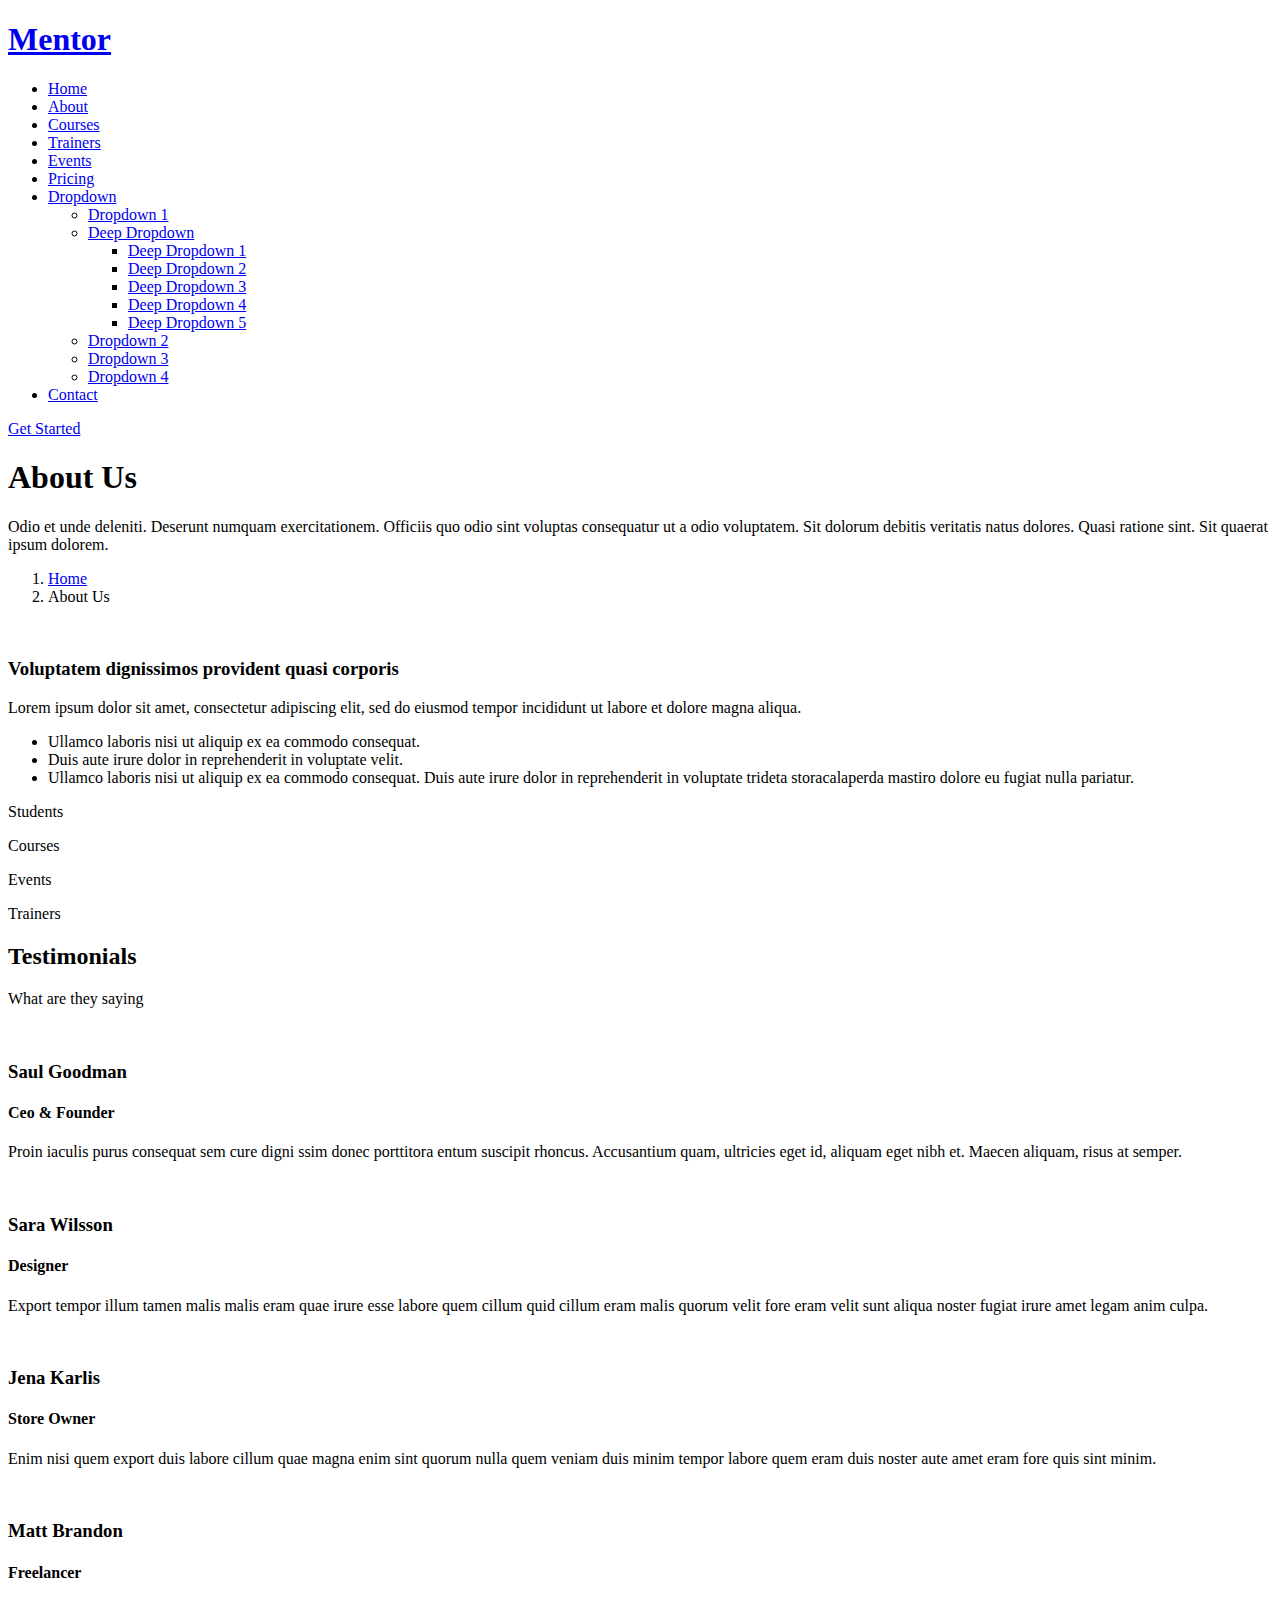
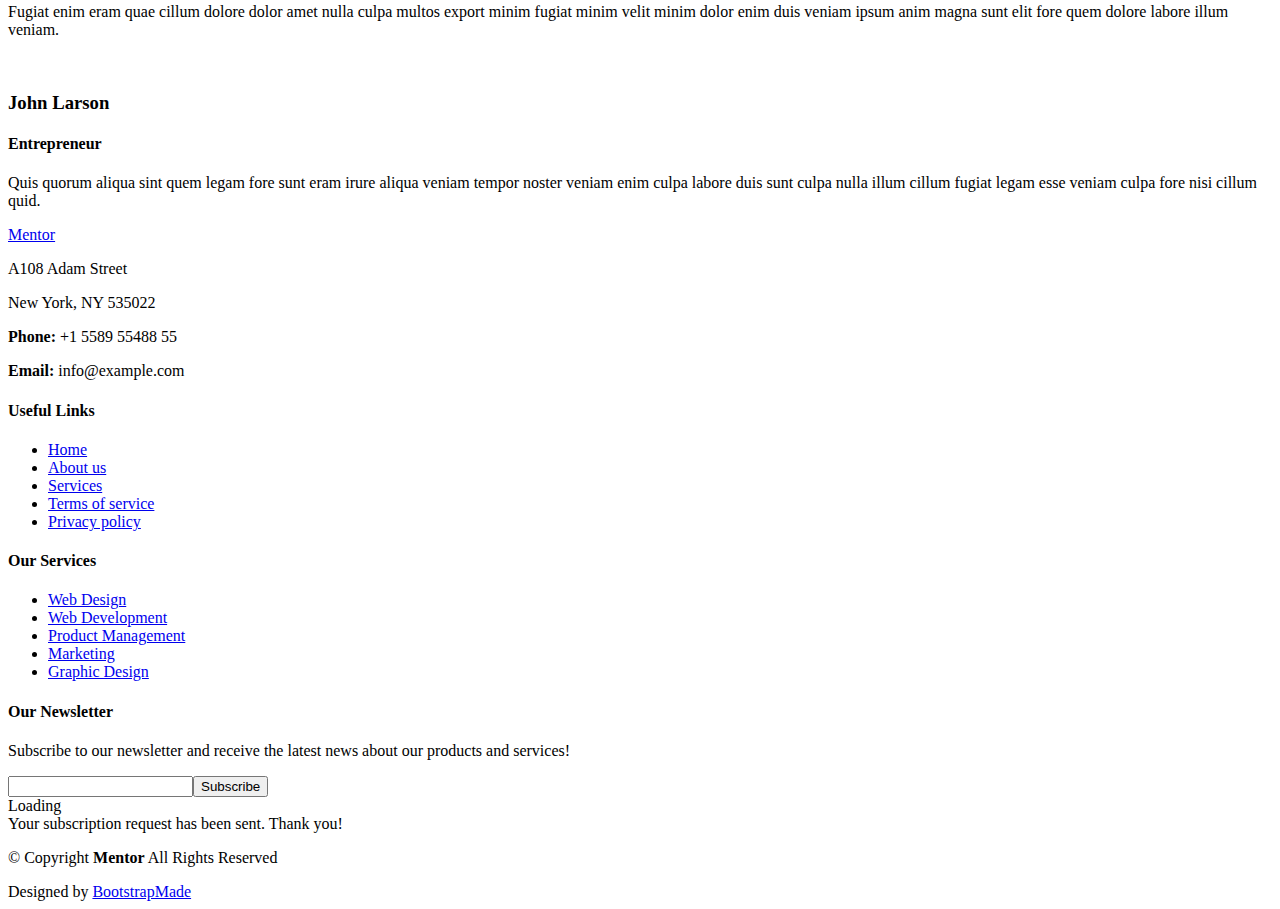
==== about.html @ cc20bf3d "first commit" ====
<!DOCTYPE html>
<html lang="en">

<head>
  <meta charset="utf-8">
  <meta content="width=device-width, initial-scale=1.0" name="viewport">
  <title>About - Mentor Bootstrap Template</title>
  <meta content="" name="description">
  <meta content="" name="keywords">

  <!-- Favicons -->
  <link href="assets/img/favicon.png" rel="icon">
  <link href="assets/img/apple-touch-icon.png" rel="apple-touch-icon">

  <!-- Fonts -->
  <link href="https://fonts.googleapis.com" rel="preconnect">
  <link href="https://fonts.gstatic.com" rel="preconnect" crossorigin>
  <link href="https://fonts.googleapis.com/css2?family=Open+Sans:ital,wght@0,300;0,400;0,500;0,600;0,700;0,800;1,300;1,400;1,500;1,600;1,700;1,800&family=Poppins:ital,wght@0,100;0,200;0,300;0,400;0,500;0,600;0,700;0,800;0,900;1,100;1,200;1,300;1,400;1,500;1,600;1,700;1,800;1,900&family=Raleway:ital,wght@0,100;0,200;0,300;0,400;0,500;0,600;0,700;0,800;0,900;1,100;1,200;1,300;1,400;1,500;1,600;1,700;1,800;1,900&display=swap" rel="stylesheet">

  <!-- Vendor CSS Files -->
  <link href="assets/vendor/bootstrap/css/bootstrap.min.css" rel="stylesheet">
  <link href="assets/vendor/bootstrap-icons/bootstrap-icons.css" rel="stylesheet">
  <link href="assets/vendor/aos/aos.css" rel="stylesheet">
  <link href="assets/vendor/glightbox/css/glightbox.min.css" rel="stylesheet">
  <link href="assets/vendor/swiper/swiper-bundle.min.css" rel="stylesheet">

  <!-- Main CSS File -->
  <link href="assets/css/main.css" rel="stylesheet">

  <!-- =======================================================
  * Template Name: Mentor
  * Template URL: https://bootstrapmade.com/mentor-free-education-bootstrap-theme/
  * Updated: May 10 2024 with Bootstrap v5.3.3
  * Author: BootstrapMade.com
  * License: https://bootstrapmade.com/license/
  ======================================================== -->
</head>

<body class="about-page">

  <header id="header" class="header d-flex align-items-center sticky-top">
    <div class="container-fluid container-xl position-relative d-flex align-items-center">

      <a href="index.html" class="logo d-flex align-items-center me-auto">
        <!-- Uncomment the line below if you also wish to use an image logo -->
        <!-- <img src="assets/img/logo.png" alt=""> -->
        <h1 class="sitename">Mentor</h1>
      </a>

      <nav id="navmenu" class="navmenu">
        <ul>
          <li><a href="index.html" class="">Home</a></li>
          <li><a href="about.html" class="active">About</a></li>
          <li><a href="courses.html">Courses</a></li>
          <li><a href="trainers.html">Trainers</a></li>
          <li><a href="events.html">Events</a></li>
          <li><a href="pricing.html">Pricing</a></li>
          <li class="dropdown"><a href="#"><span>Dropdown</span> <i class="bi bi-chevron-down toggle-dropdown"></i></a>
            <ul>
              <li><a href="#">Dropdown 1</a></li>
              <li class="dropdown"><a href="#"><span>Deep Dropdown</span> <i class="bi bi-chevron-down toggle-dropdown"></i></a>
                <ul>
                  <li><a href="#">Deep Dropdown 1</a></li>
                  <li><a href="#">Deep Dropdown 2</a></li>
                  <li><a href="#">Deep Dropdown 3</a></li>
                  <li><a href="#">Deep Dropdown 4</a></li>
                  <li><a href="#">Deep Dropdown 5</a></li>
                </ul>
              </li>
              <li><a href="#">Dropdown 2</a></li>
              <li><a href="#">Dropdown 3</a></li>
              <li><a href="#">Dropdown 4</a></li>
            </ul>
          </li>
          <li><a href="contact.html">Contact</a></li>
        </ul>
        <i class="mobile-nav-toggle d-xl-none bi bi-list"></i>
      </nav>

      <a class="btn-getstarted" href="courses.html">Get Started</a>

    </div>
  </header>

  <main class="main">

    <!-- Page Title -->
    <div class="page-title" data-aos="fade">
      <div class="heading">
        <div class="container">
          <div class="row d-flex justify-content-center text-center">
            <div class="col-lg-8">
              <h1 class="">About Us<br></h1>
              <p class="mb-0">Odio et unde deleniti. Deserunt numquam exercitationem. Officiis quo odio sint voluptas consequatur ut a odio voluptatem. Sit dolorum debitis veritatis natus dolores. Quasi ratione sint. Sit quaerat ipsum dolorem.</p>
            </div>
          </div>
        </div>
      </div>
      <nav class="breadcrumbs">
        <div class="container">
          <ol>
            <li><a href="index.html">Home</a></li>
            <li class="current">About Us<br></li>
          </ol>
        </div>
      </nav>
    </div><!-- End Page Title -->

    <!-- About Us Section -->
    <section id="about-us" class="section about-us">

      <div class="container">

        <div class="row gy-4">

          <div class="col-lg-6 order-1 order-lg-2" data-aos="fade-up" data-aos-delay="100">
            <img src="assets/img/about-2.jpg" class="img-fluid" alt="">
          </div>

          <div class="col-lg-6 order-2 order-lg-1 content" data-aos="fade-up" data-aos-delay="200">
            <h3>Voluptatem dignissimos provident quasi corporis</h3>
            <p class="fst-italic">
              Lorem ipsum dolor sit amet, consectetur adipiscing elit, sed do eiusmod tempor incididunt ut labore et dolore
              magna aliqua.
            </p>
            <ul>
              <li><i class="bi bi-check-circle"></i> <span>Ullamco laboris nisi ut aliquip ex ea commodo consequat.</span></li>
              <li><i class="bi bi-check-circle"></i> <span>Duis aute irure dolor in reprehenderit in voluptate velit.</span></li>
              <li><i class="bi bi-check-circle"></i> <span>Ullamco laboris nisi ut aliquip ex ea commodo consequat. Duis aute irure dolor in reprehenderit in voluptate trideta storacalaperda mastiro dolore eu fugiat nulla pariatur.</span></li>
            </ul>
          </div>

        </div>

      </div>

    </section><!-- /About Us Section -->

    <!-- Counts Section -->
    <section id="counts" class="section counts">

      <div class="container" data-aos="fade-up" data-aos-delay="100">

        <div class="row gy-4">

          <div class="col-lg-3 col-md-6">
            <div class="stats-item text-center w-100 h-100">
              <span data-purecounter-start="0" data-purecounter-end="1232" data-purecounter-duration="1" class="purecounter"></span>
              <p class="">Students</p>
            </div>
          </div><!-- End Stats Item -->

          <div class="col-lg-3 col-md-6">
            <div class="stats-item text-center w-100 h-100">
              <span data-purecounter-start="0" data-purecounter-end="64" data-purecounter-duration="1" class="purecounter"></span>
              <p class="">Courses</p>
            </div>
          </div><!-- End Stats Item -->

          <div class="col-lg-3 col-md-6">
            <div class="stats-item text-center w-100 h-100">
              <span data-purecounter-start="0" data-purecounter-end="42" data-purecounter-duration="1" class="purecounter"></span>
              <p class="">Events</p>
            </div>
          </div><!-- End Stats Item -->

          <div class="col-lg-3 col-md-6">
            <div class="stats-item text-center w-100 h-100">
              <span data-purecounter-start="0" data-purecounter-end="24" data-purecounter-duration="1" class="purecounter"></span>
              <p class="">Trainers</p>
            </div>
          </div><!-- End Stats Item -->

        </div>

      </div>

    </section><!-- /Counts Section -->

    <!-- Testimonials Section -->
    <section id="testimonials" class="testimonials section">

      <!-- Section Title -->
      <div class="container section-title" data-aos="fade-up">
        <h2>Testimonials</h2>
        <p class="">What are they saying</p>
      </div><!-- End Section Title -->

      <div class="container" data-aos="fade-up" data-aos-delay="100">

        <div class="swiper">
          <script type="application/json" class="swiper-config">
            {
              "loop": true,
              "speed": 600,
              "autoplay": {
                "delay": 5000
              },
              "slidesPerView": "auto",
              "pagination": {
                "el": ".swiper-pagination",
                "type": "bullets",
                "clickable": true
              },
              "breakpoints": {
                "320": {
                  "slidesPerView": 1,
                  "spaceBetween": 40
                },
                "1200": {
                  "slidesPerView": 2,
                  "spaceBetween": 20
                }
              }
            }
          </script>
          <div class="swiper-wrapper">

            <div class="swiper-slide">
              <div class="testimonial-wrap">
                <div class="testimonial-item">
                  <img src="assets/img/testimonials/testimonials-1.jpg" class="testimonial-img" alt="">
                  <h3>Saul Goodman</h3>
                  <h4>Ceo &amp; Founder</h4>
                  <div class="stars">
                    <i class="bi bi-star-fill"></i><i class="bi bi-star-fill"></i><i class="bi bi-star-fill"></i><i class="bi bi-star-fill"></i><i class="bi bi-star-fill"></i>
                  </div>
                  <p>
                    <i class="bi bi-quote quote-icon-left"></i>
                    <span>Proin iaculis purus consequat sem cure digni ssim donec porttitora entum suscipit rhoncus. Accusantium quam, ultricies eget id, aliquam eget nibh et. Maecen aliquam, risus at semper.</span>
                    <i class="bi bi-quote quote-icon-right"></i>
                  </p>
                </div>
              </div>
            </div><!-- End testimonial item -->

            <div class="swiper-slide">
              <div class="testimonial-wrap">
                <div class="testimonial-item">
                  <img src="assets/img/testimonials/testimonials-2.jpg" class="testimonial-img" alt="">
                  <h3>Sara Wilsson</h3>
                  <h4>Designer</h4>
                  <div class="stars">
                    <i class="bi bi-star-fill"></i><i class="bi bi-star-fill"></i><i class="bi bi-star-fill"></i><i class="bi bi-star-fill"></i><i class="bi bi-star-fill"></i>
                  </div>
                  <p>
                    <i class="bi bi-quote quote-icon-left"></i>
                    <span>Export tempor illum tamen malis malis eram quae irure esse labore quem cillum quid cillum eram malis quorum velit fore eram velit sunt aliqua noster fugiat irure amet legam anim culpa.</span>
                    <i class="bi bi-quote quote-icon-right"></i>
                  </p>
                </div>
              </div>
            </div><!-- End testimonial item -->

            <div class="swiper-slide">
              <div class="testimonial-wrap">
                <div class="testimonial-item">
                  <img src="assets/img/testimonials/testimonials-3.jpg" class="testimonial-img" alt="">
                  <h3>Jena Karlis</h3>
                  <h4>Store Owner</h4>
                  <div class="stars">
                    <i class="bi bi-star-fill"></i><i class="bi bi-star-fill"></i><i class="bi bi-star-fill"></i><i class="bi bi-star-fill"></i><i class="bi bi-star-fill"></i>
                  </div>
                  <p>
                    <i class="bi bi-quote quote-icon-left"></i>
                    <span>Enim nisi quem export duis labore cillum quae magna enim sint quorum nulla quem veniam duis minim tempor labore quem eram duis noster aute amet eram fore quis sint minim.</span>
                    <i class="bi bi-quote quote-icon-right"></i>
                  </p>
                </div>
              </div>
            </div><!-- End testimonial item -->

            <div class="swiper-slide">
              <div class="testimonial-wrap">
                <div class="testimonial-item">
                  <img src="assets/img/testimonials/testimonials-4.jpg" class="testimonial-img" alt="">
                  <h3>Matt Brandon</h3>
                  <h4>Freelancer</h4>
                  <div class="stars">
                    <i class="bi bi-star-fill"></i><i class="bi bi-star-fill"></i><i class="bi bi-star-fill"></i><i class="bi bi-star-fill"></i><i class="bi bi-star-fill"></i>
                  </div>
                  <p>
                    <i class="bi bi-quote quote-icon-left"></i>
                    <span>Fugiat enim eram quae cillum dolore dolor amet nulla culpa multos export minim fugiat minim velit minim dolor enim duis veniam ipsum anim magna sunt elit fore quem dolore labore illum veniam.</span>
                    <i class="bi bi-quote quote-icon-right"></i>
                  </p>
                </div>
              </div>
            </div><!-- End testimonial item -->

            <div class="swiper-slide">
              <div class="testimonial-wrap">
                <div class="testimonial-item">
                  <img src="assets/img/testimonials/testimonials-5.jpg" class="testimonial-img" alt="">
                  <h3>John Larson</h3>
                  <h4>Entrepreneur</h4>
                  <div class="stars">
                    <i class="bi bi-star-fill"></i><i class="bi bi-star-fill"></i><i class="bi bi-star-fill"></i><i class="bi bi-star-fill"></i><i class="bi bi-star-fill"></i>
                  </div>
                  <p>
                    <i class="bi bi-quote quote-icon-left"></i>
                    <span>Quis quorum aliqua sint quem legam fore sunt eram irure aliqua veniam tempor noster veniam enim culpa labore duis sunt culpa nulla illum cillum fugiat legam esse veniam culpa fore nisi cillum quid.</span>
                    <i class="bi bi-quote quote-icon-right"></i>
                  </p>
                </div>
              </div>
            </div><!-- End testimonial item -->

          </div>
          <div class="swiper-pagination"></div>
        </div>

      </div>

    </section><!-- /Testimonials Section -->

  </main>

  <footer id="footer" class="footer position-relative">

    <div class="container footer-top">
      <div class="row gy-4">
        <div class="col-lg-4 col-md-6 footer-about">
          <a href="index.html" class="logo d-flex align-items-center">
            <span class="sitename">Mentor</span>
          </a>
          <div class="footer-contact pt-3">
            <p>A108 Adam Street</p>
            <p>New York, NY 535022</p>
            <p class="mt-3"><strong>Phone:</strong> <span>+1 5589 55488 55</span></p>
            <p><strong>Email:</strong> <span>info@example.com</span></p>
          </div>
          <div class="social-links d-flex mt-4">
            <a href=""><i class="bi bi-twitter"></i></a>
            <a href=""><i class="bi bi-facebook"></i></a>
            <a href=""><i class="bi bi-instagram"></i></a>
            <a href=""><i class="bi bi-linkedin"></i></a>
          </div>
        </div>

        <div class="col-lg-2 col-md-3 footer-links">
          <h4>Useful Links</h4>
          <ul>
            <li><a href="#">Home</a></li>
            <li><a href="#">About us</a></li>
            <li><a href="#">Services</a></li>
            <li><a href="#">Terms of service</a></li>
            <li><a href="#">Privacy policy</a></li>
          </ul>
        </div>

        <div class="col-lg-2 col-md-3 footer-links">
          <h4>Our Services</h4>
          <ul>
            <li><a href="#">Web Design</a></li>
            <li><a href="#">Web Development</a></li>
            <li><a href="#">Product Management</a></li>
            <li><a href="#">Marketing</a></li>
            <li><a href="#">Graphic Design</a></li>
          </ul>
        </div>

        <div class="col-lg-4 col-md-12 footer-newsletter">
          <h4>Our Newsletter</h4>
          <p>Subscribe to our newsletter and receive the latest news about our products and services!</p>
          <form action="forms/newsletter.php" method="post" class="php-email-form">
            <div class="newsletter-form"><input type="email" name="email"><input type="submit" value="Subscribe"></div>
            <div class="loading">Loading</div>
            <div class="error-message"></div>
            <div class="sent-message">Your subscription request has been sent. Thank you!</div>
          </form>
        </div>

      </div>
    </div>

    <div class="container copyright text-center mt-4">
      <p>© <span>Copyright</span> <strong class="px-1 sitename">Mentor</strong> <span>All Rights Reserved</span></p>
      <div class="credits">
        <!-- All the links in the footer should remain intact. -->
        <!-- You can delete the links only if you've purchased the pro version. -->
        <!-- Licensing information: https://bootstrapmade.com/license/ -->
        <!-- Purchase the pro version with working PHP/AJAX contact form: [buy-url] -->
        Designed by <a href="https://bootstrapmade.com/">BootstrapMade</a>
      </div>
    </div>

  </footer>

  <!-- Scroll Top -->
  <a href="#" id="scroll-top" class="scroll-top d-flex align-items-center justify-content-center"><i class="bi bi-arrow-up-short"></i></a>

  <!-- Preloader -->
  <div id="preloader"></div>

  <!-- Vendor JS Files -->
  <script src="assets/vendor/bootstrap/js/bootstrap.bundle.min.js"></script>
  <script src="assets/vendor/php-email-form/validate.js"></script>
  <script src="assets/vendor/aos/aos.js"></script>
  <script src="assets/vendor/glightbox/js/glightbox.min.js"></script>
  <script src="assets/vendor/purecounter/purecounter_vanilla.js"></script>
  <script src="assets/vendor/swiper/swiper-bundle.min.js"></script>

  <!-- Main JS File -->
  <script src="assets/js/main.js"></script>

</body>

</html>
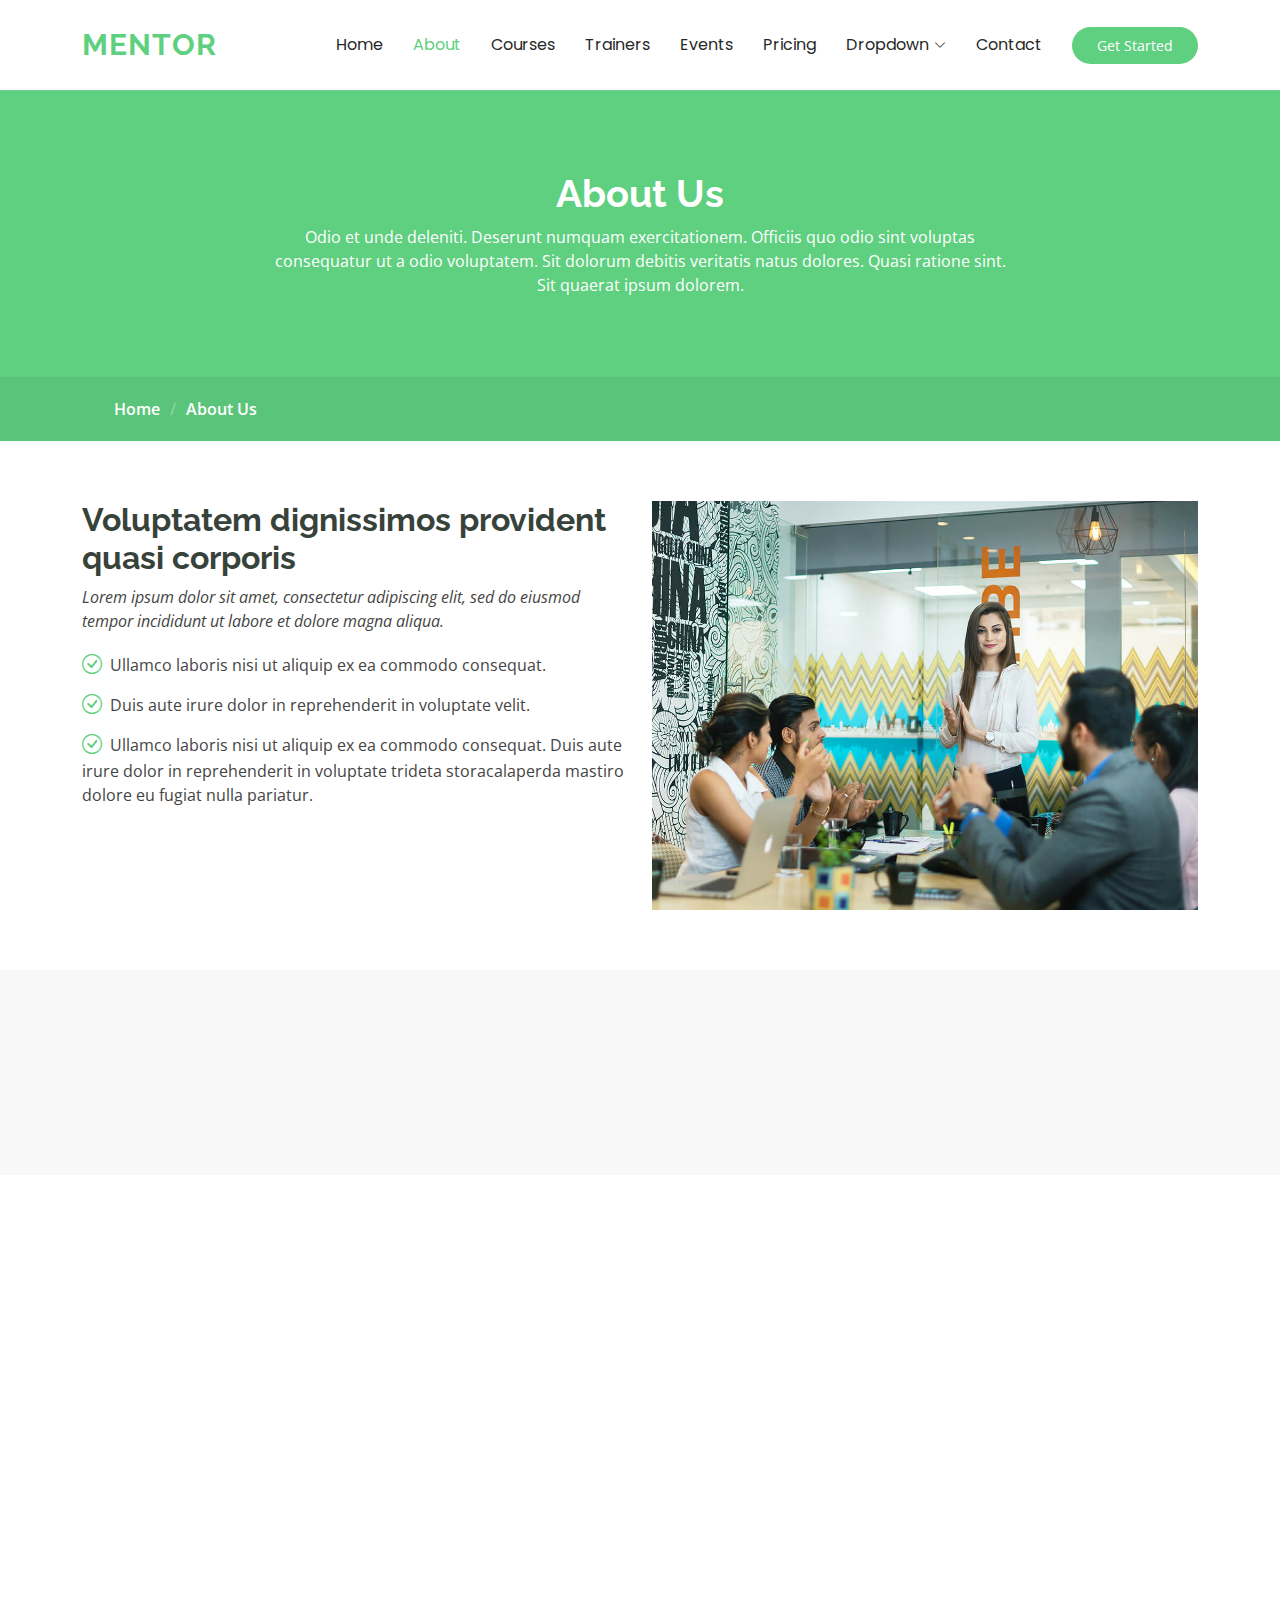
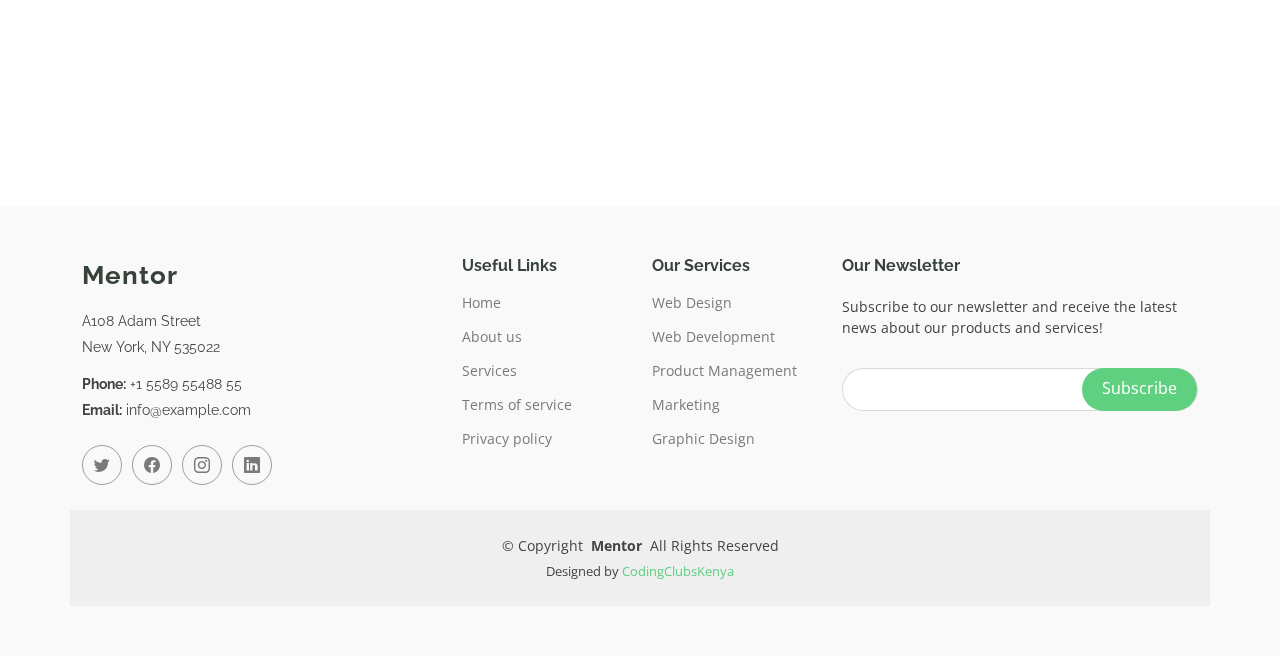
==== commit ef8100eb: "first commit" ====
--- a/about.html
+++ b/about.html
@@ -29,10 +29,10 @@
 
   <!-- =======================================================
   * Template Name: Mentor
-  * Template URL: https://bootstrapmade.com/mentor-free-education-bootstrap-theme/
+  * Template URL: https://CodingClubsKenya.com/mentor-free-education-bootstrap-theme/
   * Updated: May 10 2024 with Bootstrap v5.3.3
-  * Author: BootstrapMade.com
-  * License: https://bootstrapmade.com/license/
+  * Author: CodingClubsKenya.com
+  * License: https://CodingClubsKenya.com/license/
   ======================================================== -->
 </head>
 
@@ -379,9 +379,9 @@
       <div class="credits">
         <!-- All the links in the footer should remain intact. -->
         <!-- You can delete the links only if you've purchased the pro version. -->
-        <!-- Licensing information: https://bootstrapmade.com/license/ -->
+        <!-- Licensing information: https://CodingClubsKenya.com/license/ -->
         <!-- Purchase the pro version with working PHP/AJAX contact form: [buy-url] -->
-        Designed by <a href="https://bootstrapmade.com/">BootstrapMade</a>
+        Designed by <a href="https://CodingClubsKenya.com/">CodingClubsKenya</a>
       </div>
     </div>
 
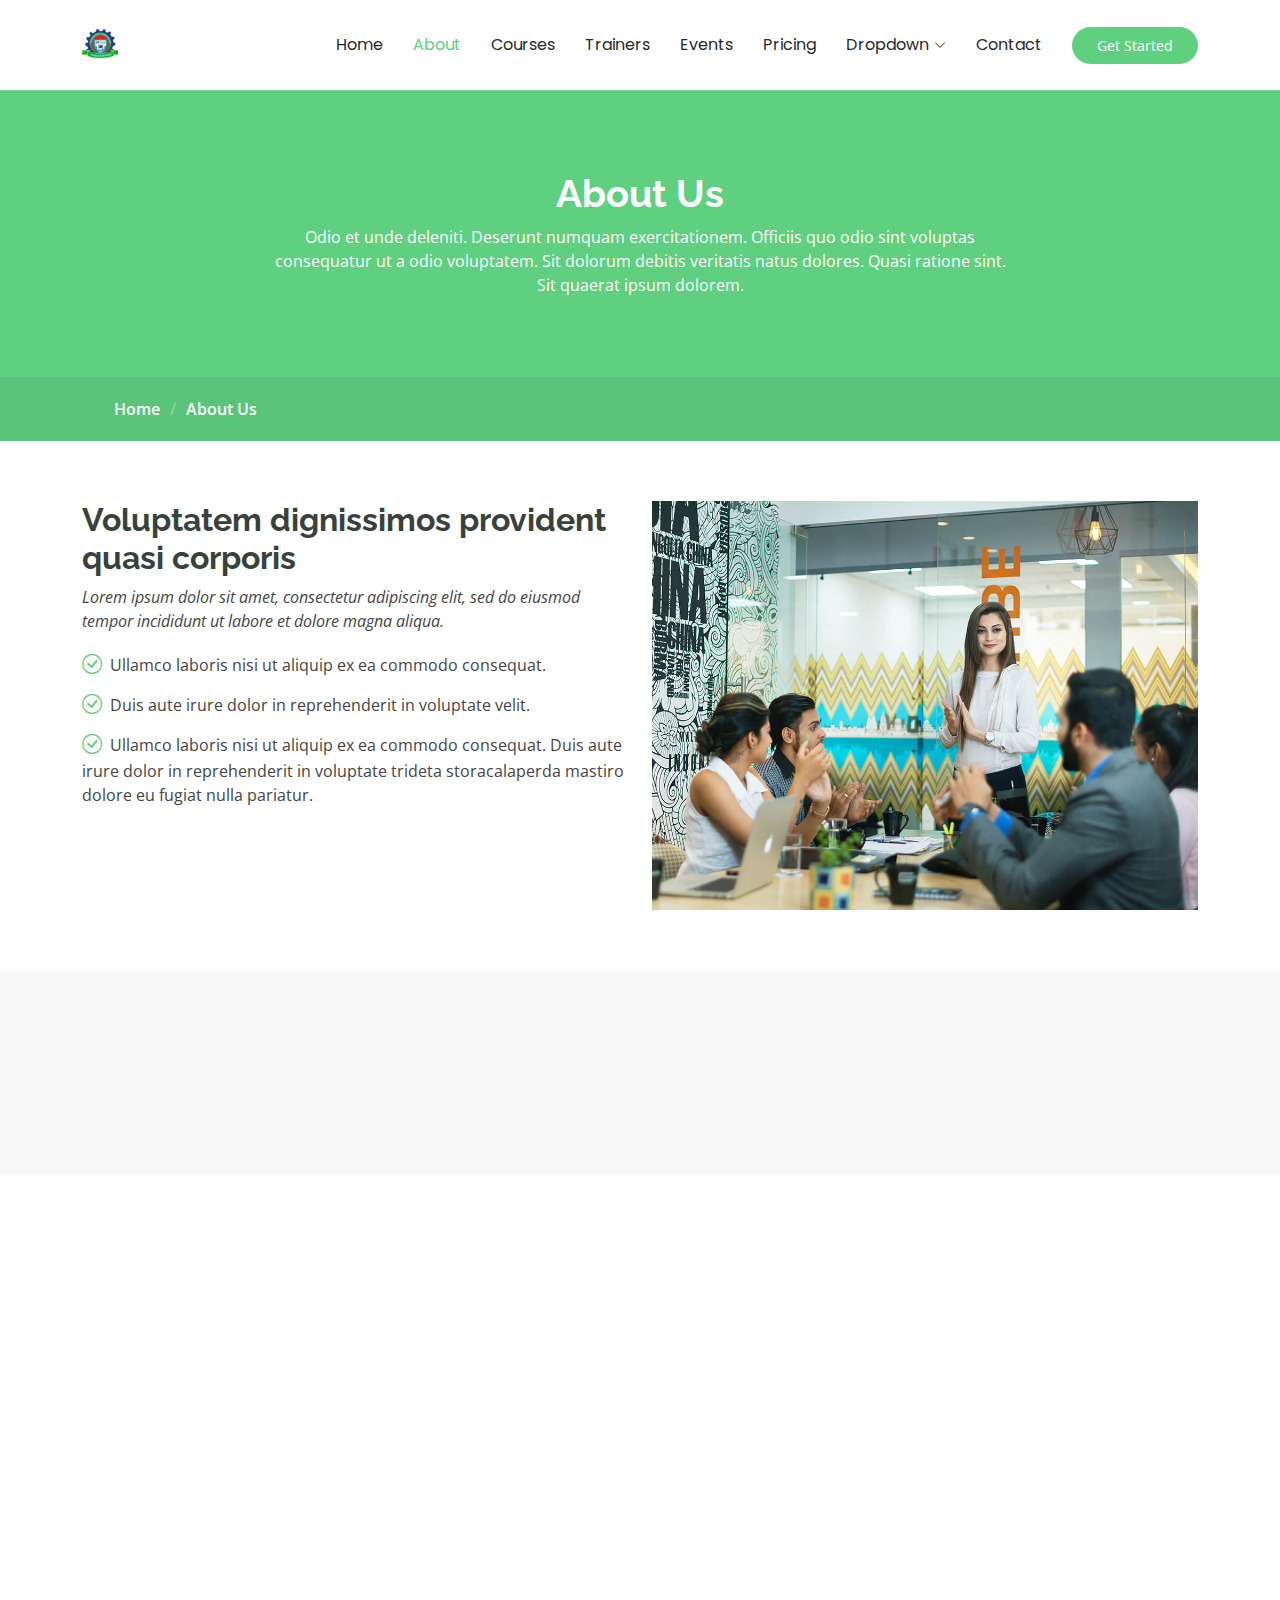
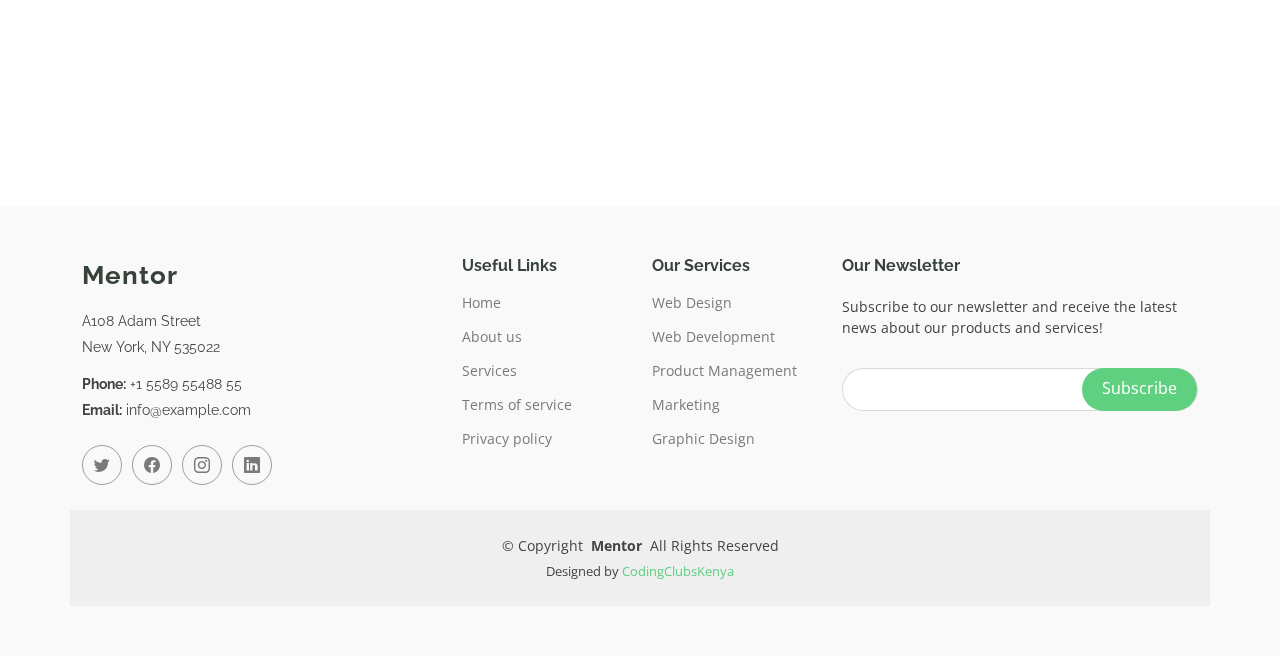
==== commit d65bdf81: "first commit" ====
--- a/about.html
+++ b/about.html
@@ -44,7 +44,8 @@
       <a href="index.html" class="logo d-flex align-items-center me-auto">
         <!-- Uncomment the line below if you also wish to use an image logo -->
         <!-- <img src="assets/img/logo.png" alt=""> -->
-        <h1 class="sitename">Mentor</h1>
+        <h1 class="sitename" style="height: ;width: ;">    <img src="assets/img/poly/OIP.jpg" alt="" data-aos="fade-in"></h1>
+      </a>
       </a>
 
       <nav id="navmenu" class="navmenu">
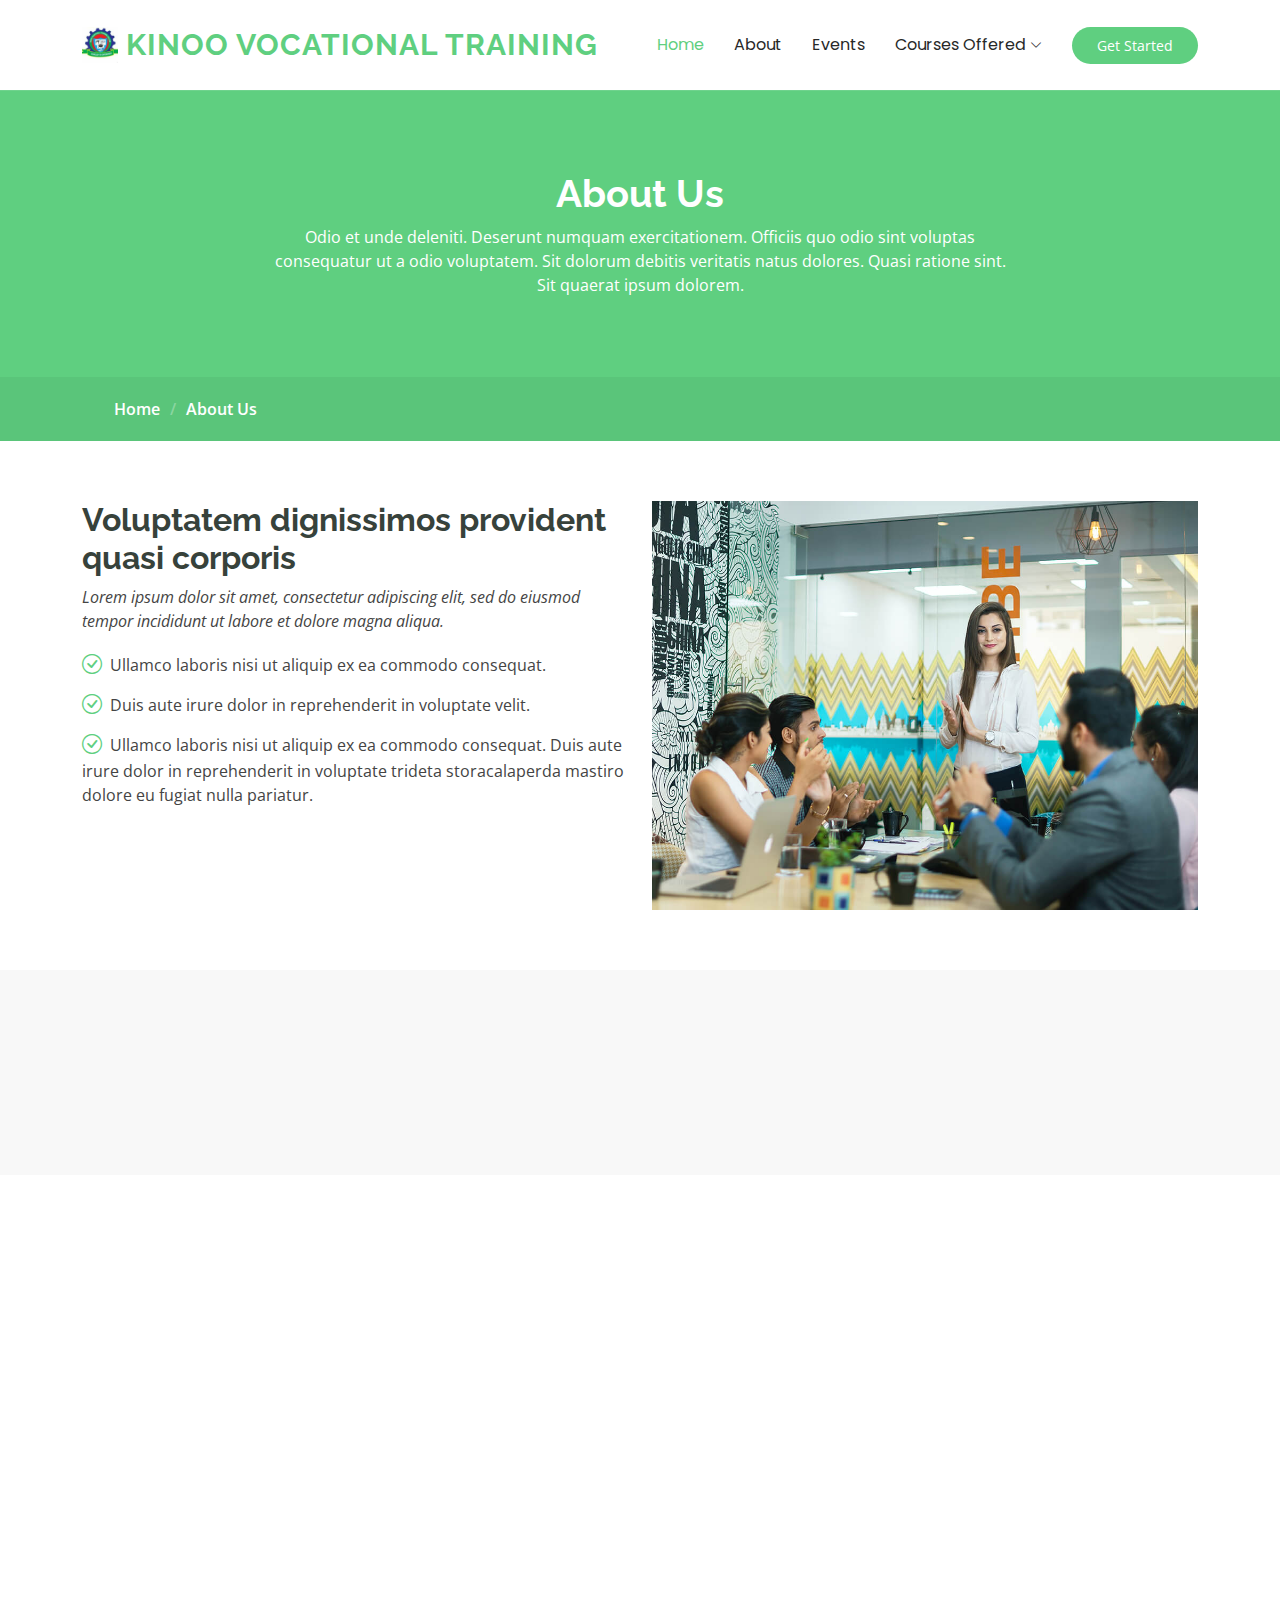
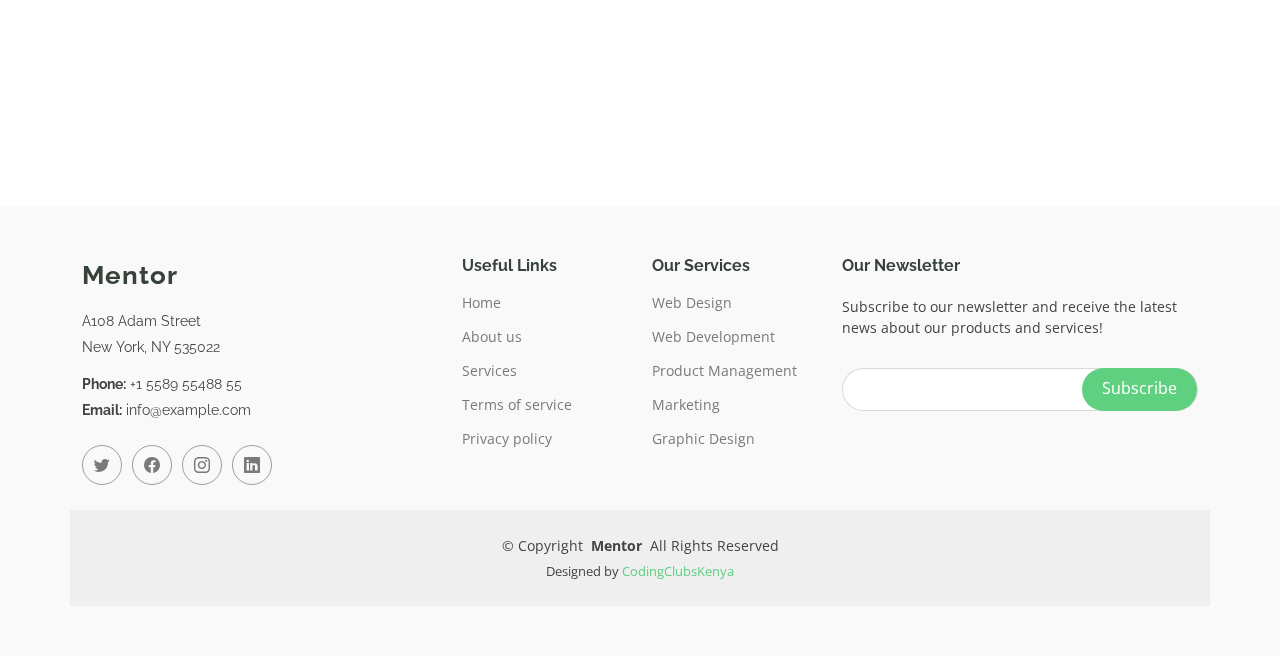
==== commit 7acf6ae1: "first commit" ====
--- a/about.html
+++ b/about.html
@@ -43,37 +43,98 @@
 
       <a href="index.html" class="logo d-flex align-items-center me-auto">
         <!-- Uncomment the line below if you also wish to use an image logo -->
-        <!-- <img src="assets/img/logo.png" alt=""> -->
-        <h1 class="sitename" style="height: ;width: ;">    <img src="assets/img/poly/OIP.jpg" alt="" data-aos="fade-in"></h1>
-      </a>
+        <img src="assets/img/poly/apple-touch-icon.png" alt="VTC">
+        <h1 class="sitename"> Kinoo Vocational Training</h1>
       </a>
 
       <nav id="navmenu" class="navmenu">
         <ul>
-          <li><a href="index.html" class="">Home</a></li>
-          <li><a href="about.html" class="active">About</a></li>
-          <li><a href="courses.html">Courses</a></li>
-          <li><a href="trainers.html">Trainers</a></li>
+          <li><a href="index.html" class="active">Home</a></li>
+          <li><a href="about.html">About</a></li>
+          <!-- <li><a href="courses.html">Courses</a></li> -->
+          <!-- <li><a href="trainers.html">Trainers</a></li> -->
           <li><a href="events.html">Events</a></li>
-          <li><a href="pricing.html">Pricing</a></li>
-          <li class="dropdown"><a href="#"><span>Dropdown</span> <i class="bi bi-chevron-down toggle-dropdown"></i></a>
+          <!-- <li><a href="pricing.html">Pricing</a></li> -->
+          <li class="dropdown"><a href="#"><span>Courses Offered</span> <i class="bi bi-chevron-down toggle-dropdown"></i></a>
             <ul>
-              <li><a href="#">Dropdown 1</a></li>
-              <li class="dropdown"><a href="#"><span>Deep Dropdown</span> <i class="bi bi-chevron-down toggle-dropdown"></i></a>
-                <ul>
-                  <li><a href="#">Deep Dropdown 1</a></li>
-                  <li><a href="#">Deep Dropdown 2</a></li>
-                  <li><a href="#">Deep Dropdown 3</a></li>
-                  <li><a href="#">Deep Dropdown 4</a></li>
-                  <li><a href="#">Deep Dropdown 5</a></li>
-                </ul>
-              </li>
-              <li><a href="#">Dropdown 2</a></li>
-              <li><a href="#">Dropdown 3</a></li>
-              <li><a href="#">Dropdown 4</a></li>
+              <li class="dropdown"><a href="#"><span>Business & Management</span> <i
+                    class="bi bi-chevron-down toggle-dropdown"></i></a>
+                <ul>
+                  <li><a href="#">Certificate in Human Resource Management</a></li>
+                  <li><a href="#">Certificate in Business Management</a></li>
+                  <li><a href="#">Certificate in International Relations</a></li>
+                  <li><a href="#">Certificate in Accounting and Finance</a></li>             
+                </ul>
+              </li>
+              <li class="dropdown"><a href="#"><span>Accounting</span> <i
+                    class="bi bi-chevron-down toggle-dropdown"></i></a>
+                <ul>
+                  <li><a href="#">Accounting Technician Diploma (ATD)</a></li>
+                  <li><a href="#">Accounting Technician Certificate (ATC)</a></li>
+                  <li><a href="#">CPA (Accounting)</a></li>
+                  <li><a href="#">Certificate in Computerised Accounting</a></li>
+                  
+                </ul>
+              </li>
+              <li class="dropdown"><a href="#"><span>Early Childhood Education</span> <i
+                    class="bi bi-chevron-down toggle-dropdown"></i></a>
+                <ul>
+                  <li><a href="#">Diploma in Early Childhood Development and Education</a></li>
+                  <li><a href="#">Certificate in Early Childhood Development and Education (ECDE)</a></li>
+                </ul>
+              </li>
+              <li class="dropdown"><a href="#"><span>Technical & Engineering</span> <i
+                    class="bi bi-chevron-down toggle-dropdown"></i></a>
+                <ul>
+                  <li><a href="#">Certificate in Motor Vehicle Mechanics</a></li>
+                  <li><a href="#">Certificate in Plumbing</a></li>
+                  <li><a href="#">Bachelor of Technology in Electrical and Electronics Engineering</a></li>
+                  <li><a href="#">Certificate in Masonry</a></li>  
+                </ul>
+              </li>
+              <li class="dropdown"><a href="#"><span>Tourism & Hospitality</span> <i
+                    class="bi bi-chevron-down toggle-dropdown"></i></a>
+                <ul>
+                  <li><a href="#">Certificate in Air Travel</a></li>
+                  <li><a href="#">Certificate in Tourism Management</a></li>
+                  <li><a href="#">Certificate in Hospitality Management</a></li>
+                  <li><a href="#">Certificate in Food and Beverage Production</a></li>                
+                </ul>
+              </li>
+              <li class="dropdown"><a href="#"><span>Fashion & Beauty</span> <i
+                    class="bi bi-chevron-down toggle-dropdown"></i></a>
+                <ul>
+                  <li><a href="#">Certificate in Salon Management</a></li>
+                  <li><a href="#">Certificate in Nail Technology</a></li>
+                  <li><a href="#">Certificate in Interior Design and Decoration</a></li>
+                  <li><a href="#">Certificate in Fashion Design and Clothing Technology</a></li>
+                  <li><a href="#">Certificate in Hairdressing and Beauty Therapy</a></li>
+                </ul>
+              </li>
+              <li class="dropdown"><a href="#"><span>Computer & IT</span> <i
+                    class="bi bi-chevron-down toggle-dropdown"></i></a>
+                <ul>
+                  <li><a href="#">Certificate in Networking</a></li>
+                  <li><a href="#">Certificate in Computer Programming</a></li>
+                  <li><a href="#">Certificate in Web Design</a></li>
+                  <li><a href="#">Certificate in Graphic Design</a></li>
+                  <li><a href="#">Certificate in Computer Applications</a></li>
+                </ul>
+              </li>
+              <li class="dropdown"><a href="#"><span>Other</span> <i
+                    class="bi bi-chevron-down toggle-dropdown"></i></a>
+                <ul>
+                  <li><a href="#">Certificate in Foreign and Vernacular</a></li>
+                  <li><a href="#">Bridging Courses</a></li>
+                  <li><a href="#">Certificate in Training of Trainers (TOT)</a></li>
+                  <li><a href="#">Certificate in Shipping Management</a></li>
+                  <li><a href="#">Certificate in Cargo Handling</a></li>
+                </ul>
+              </li>
+             
             </ul>
           </li>
-          <li><a href="contact.html">Contact</a></li>
+          <!-- <li><a href="contact.html">Contact</a></li> -->
         </ul>
         <i class="mobile-nav-toggle d-xl-none bi bi-list"></i>
       </nav>
